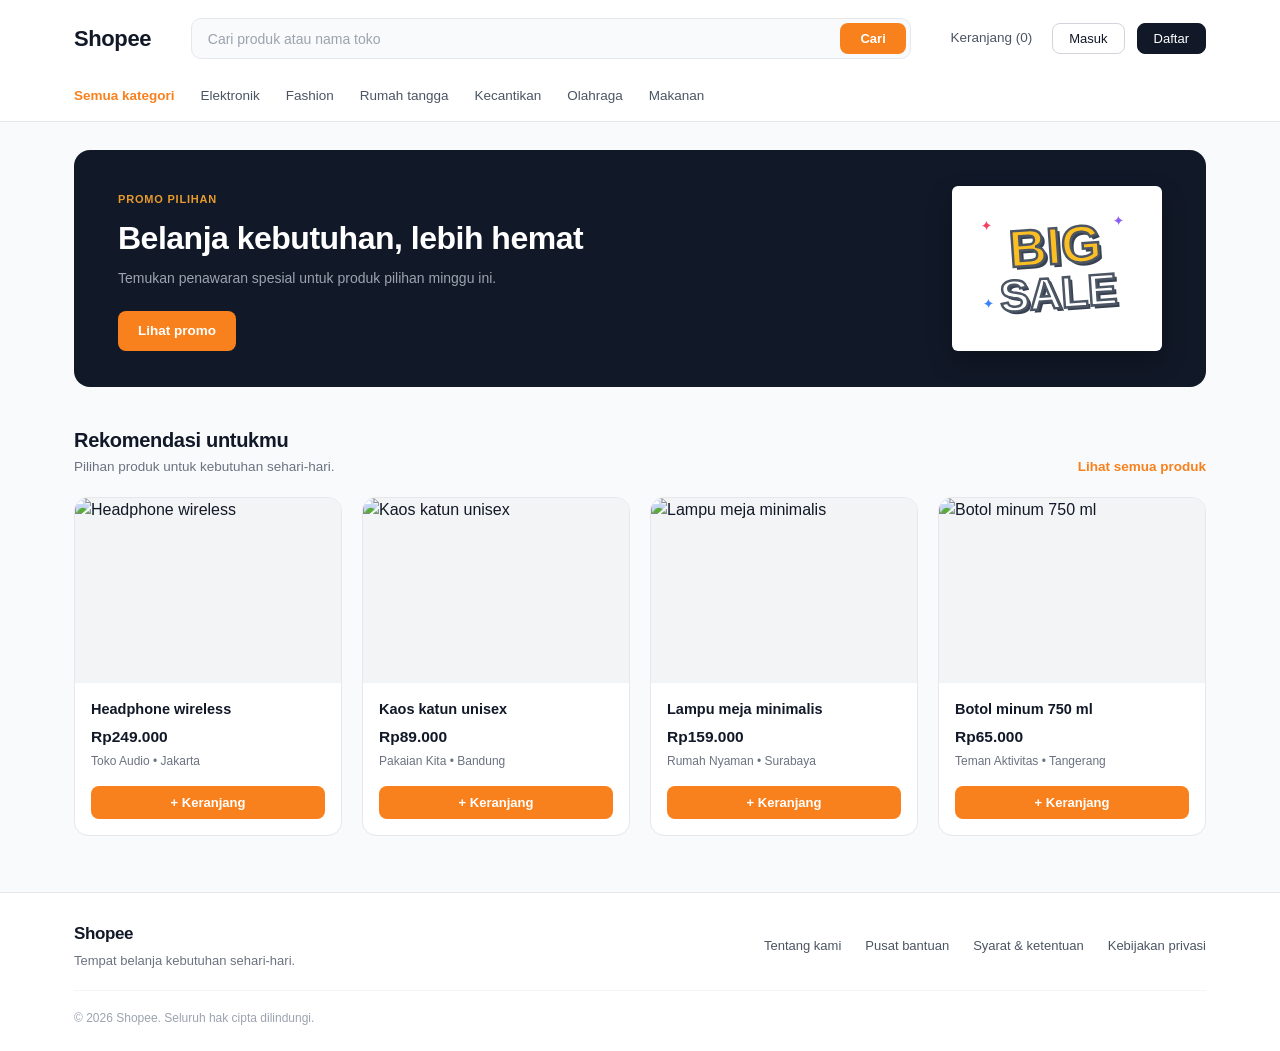
==== index.html @ 7a76de89 "Add files via upload" ====
<!DOCTYPE html>
<html lang="id">
<head>
  <meta charset="UTF-8" />
  <meta name="viewport" content="width=device-width, initial-scale=1.0" />
  <title>Shopee - Tempat belanja kebutuhan sehari-hari</title>
  <link rel="stylesheet" href="style.css" />
</head>
<body>

  <!-- Header & Navigasi Kategori -->
  <header class="site-header">
    <div class="container">
      <!-- Baris Atas Header -->
      <div class="header-top">
        <a href="#" class="logo">Shopee</a>

        <form class="search-bar" onsubmit="event.preventDefault();">
          <input type="text" placeholder="Cari produk atau nama toko" aria-label="Cari produk" />
          <button type="submit" class="btn-search">Cari</button>
        </form>

        <div class="header-actions">
          <a href="#" class="cart-link" id="cart-counter">Keranjang (0)</a>
          <button type="button" class="btn-outline">Masuk</button>
          <button type="button" class="btn-dark">Daftar</button>
        </div>
      </div>

      <!-- Baris Kategori -->
      <nav class="category-nav" aria-label="Kategori Produk">
        <ul>
          <li><a href="#" class="active">Semua kategori</a></li>
          <li><a href="elektronik.html">Elektronik</a></li>
          <li><a href="#">Fashion</a></li>
          <li><a href="#">Rumah tangga</a></li>
          <li><a href="#">Kecantikan</a></li>
          <li><a href="#">Olahraga</a></li>
          <li><a href="#">Makanan</a></li>
        </ul>
      </nav>
    </div>
  </header>

  <!-- Konten Utama -->
  <main class="container">
    <!-- Hero Banner -->
    <section class="hero-banner">
      <div class="hero-content">
        <span class="promo-tag">PROMO PILIHAN</span>
        <h1>Belanja kebutuhan, lebih hemat</h1>
        <p>Temukan penawaran spesial untuk produk pilihan minggu ini.</p>
        <a href="#rekomendasi" class="btn-primary">Lihat promo</a>
      </div>

      <div class="hero-graphic" aria-hidden="true">
        <div class="big-sale-badge">
          <span class="sparkle s1">✦</span>
          <span class="sparkle s2">✦</span>
          <span class="sparkle s3">✦</span>
          <div class="word-big">BIG</div>
          <div class="word-sale">SALE</div>
        </div>
      </div>
    </section>

    <!-- Bagian Rekomendasi -->
    <section id="rekomendasi" class="products-section">
      <div class="section-header">
        <div>
          <h2>Rekomendasi untukmu</h2>
          <p>Pilihan produk untuk kebutuhan sehari-hari.</p>
        </div>
        <a href="#" class="view-all">Lihat semua produk</a>
      </div>

      <!-- Grid Kartu Produk -->
      <div class="product-grid">
        <!-- Produk 1 -->
        <article class="product-card">
          <div class="product-img-wrapper">
            <img
              src="https://images.unsplash.com/photo-1505740420928-5e560c06d30e?auto=format&fit=crop&w=600&q=80"
              alt="Headphone wireless"
            />
          </div>
          <div class="product-info">
            <h3 class="product-title">Headphone wireless</h3>
            <p class="product-price">Rp249.000</p>
            <p class="product-meta">Toko Audio &bull; Jakarta</p>
            <button type="button" class="btn-add-cart">+ Keranjang</button>
          </div>
        </article>

        <!-- Produk 2 -->
        <article class="product-card">
          <div class="product-img-wrapper">
            <img
              src="https://images.unsplash.com/photo-1521572163474-6864f9cf17ab?auto=format&fit=crop&w=600&q=80"
              alt="Kaos katun unisex"
            />
          </div>
          <div class="product-info">
            <h3 class="product-title">Kaos katun unisex</h3>
            <p class="product-price">Rp89.000</p>
            <p class="product-meta">Pakaian Kita &bull; Bandung</p>
            <button type="button" class="btn-add-cart">+ Keranjang</button>
          </div>
        </article>

        <!-- Produk 3 -->
        <article class="product-card">
          <div class="product-img-wrapper">
            <img
              src="https://images.unsplash.com/photo-1507473885765-e6ed057f782c?auto=format&fit=crop&w=600&q=80"
              alt="Lampu meja minimalis"
            />
          </div>
          <div class="product-info">
            <h3 class="product-title">Lampu meja minimalis</h3>
            <p class="product-price">Rp159.000</p>
            <p class="product-meta">Rumah Nyaman &bull; Surabaya</p>
            <button type="button" class="btn-add-cart">+ Keranjang</button>
          </div>
        </article>

        <!-- Produk 4 -->
        <article class="product-card">
          <div class="product-img-wrapper">
            <img
              src="https://images.unsplash.com/photo-1602143407151-7111542de6e8?auto=format&fit=crop&w=600&q=80"
              alt="Botol minum 750 ml"
            />
          </div>
          <div class="product-info">
            <h3 class="product-title">Botol minum 750 ml</h3>
            <p class="product-price">Rp65.000</p>
            <p class="product-meta">Teman Aktivitas &bull; Tangerang</p>
            <button type="button" class="btn-add-cart">+ Keranjang</button>
          </div>
        </article>
      </div>
    </section>
  </main>

  <!-- Footer -->
  <footer class="site-footer">
    <div class="container">
      <div class="footer-top">
        <div class="footer-brand">
          <span class="logo">Shopee</span>
          <p>Tempat belanja kebutuhan sehari-hari.</p>
        </div>

        <nav class="footer-links" aria-label="Tautan Footer">
          <a href="#">Tentang kami</a>
          <a href="#">Pusat bantuan</a>
          <a href="#">Syarat &amp; ketentuan</a>
          <a href="#">Kebijakan privasi</a>
        </nav>
      </div>

      <div class="footer-bottom">
        <p>&copy; 2026 Shopee. Seluruh hak cipta dilindungi.</p>
      </div>
    </div>
  </footer>

  <!-- Script sederhana untuk interaksi tombol + Keranjang & Kategori -->
  <script>
    let count = 0;
    const cartCounter = document.getElementById('cart-counter');
    const addButtons = document.querySelectorAll('.btn-add-cart');

    addButtons.forEach(btn => {
      btn.addEventListener('click', () => {
        count++;
        cartCounter.textContent = `Keranjang (${count})`;
      });
    });

    const catLinks = document.querySelectorAll('.category-nav a');
    catLinks.forEach(link => {
       link.addEventListener('click', (e) => {
    const href = link.getAttribute('href');
    // Hanya cegah aksi default jika link masih '#' (belum punya halaman tujuan)
    if (!href || href === '#') {
      e.preventDefault();
    }
        catLinks.forEach(item => item.classList.remove('active'));
        link.classList.add('active');
      });
    });
  </script>

</body>
</html>
---- style.css ----
/* Reset & Base Styles */
* {
  margin: 0;
  padding: 0;
  box-sizing: border-box;
}

:root {
  --bg-page: #f8fafc;
  --bg-white: #ffffff;
  --bg-dark: #111827;
  --primary-orange: #f9811d;
  --primary-orange-hover: #e57010;
  --promo-gold: #e89b2d;
  --text-main: #111827;
  --text-secondary: #4b5563;
  --text-muted: #6b7280;
  --border-light: #e5e7eb;
}

body {
  font-family: -apple-system, BlinkMacSystemFont, "Segoe UI", Roboto, Helvetica, Arial, sans-serif;
  background-color: var(--bg-page);
  color: var(--text-main);
  line-height: 1.5;
  -webkit-font-smoothing: antialiased;
}

a {
  text-decoration: none;
  color: inherit;
}

.container {
  max-width: 1180px;
  margin: 0 auto;
  padding: 0 24px;
}

/* ================= HEADER ================= */
.site-header {
  background-color: var(--bg-white);
  border-bottom: 1px solid var(--border-light);
}

.header-top {
  display: flex;
  align-items: center;
  justify-content: space-between;
  gap: 24px;
  padding: 18px 0 14px;
}

.logo {
  font-size: 22px;
  font-weight: 800;
  color: var(--text-main);
  letter-spacing: -0.4px;
  flex-shrink: 0;
}

/* Search Bar */
.search-bar {
  flex: 1;
  max-width: 720px;
  display: flex;
  align-items: center;
  background-color: var(--bg-page);
  border: 1px solid var(--border-light);
  border-radius: 10px;
  padding: 4px 4px 4px 16px;
}

.search-bar input {
  flex: 1;
  border: none;
  background: transparent;
  font-size: 14px;
  color: var(--text-main);
  outline: none;
}

.search-bar input::placeholder {
  color: #9ca3af;
}

.btn-search {
  background-color: var(--primary-orange);
  color: #ffffff;
  border: none;
  border-radius: 8px;
  padding: 8px 20px;
  font-size: 13px;
  font-weight: 600;
  cursor: pointer;
  transition: background-color 0.2s ease;
}

.btn-search:hover {
  background-color: var(--primary-orange-hover);
}

/* Header Right Actions */
.header-actions {
  display: flex;
  align-items: center;
  gap: 12px;
  flex-shrink: 0;
}

.cart-link {
  font-size: 13.5px;
  font-weight: 500;
  color: var(--text-secondary);
  margin-right: 8px;
}

.cart-link:hover {
  color: var(--text-main);
}

.btn-outline {
  background-color: var(--bg-white);
  border: 1px solid #d1d5db;
  color: var(--text-main);
  padding: 7px 16px;
  border-radius: 8px;
  font-size: 13px;
  font-weight: 500;
  cursor: pointer;
  transition: background-color 0.2s ease;
}

.btn-outline:hover {
  background-color: #f3f4f6;
}

.btn-dark {
  background-color: var(--bg-dark);
  border: 1px solid var(--bg-dark);
  color: #ffffff;
  padding: 7px 16px;
  border-radius: 8px;
  font-size: 13px;
  font-weight: 500;
  cursor: pointer;
  transition: opacity 0.2s ease;
}

.btn-dark:hover {
  opacity: 0.9;
}

/* Category Navigation */
.category-nav {
  padding: 10px 0 14px;
}

.category-nav ul {
  display: flex;
  align-items: center;
  gap: 26px;
  list-style: none;
  overflow-x: auto;
}

.category-nav a {
  font-size: 13.5px;
  font-weight: 500;
  color: var(--text-secondary);
  white-space: nowrap;
  transition: color 0.2s ease;
}

.category-nav a:hover {
  color: var(--primary-orange);
}

.category-nav a.active {
  color: var(--primary-orange);
  font-weight: 600;
}

/* ================= HERO BANNER ================= */
.hero-banner {
  margin-top: 28px;
  background-color: var(--bg-dark);
  border-radius: 16px;
  padding: 36px 44px;
  display: flex;
  align-items: center;
  justify-content: space-between;
  gap: 24px;
  overflow: hidden;
  position: relative;
}

.hero-content {
  max-width: 540px;
}

.promo-tag {
  display: inline-block;
  font-size: 11px;
  font-weight: 700;
  letter-spacing: 0.8px;
  text-transform: uppercase;
  color: var(--promo-gold);
  margin-bottom: 10px;
}

.hero-content h1 {
  font-size: 32px;
  font-weight: 700;
  color: #ffffff;
  line-height: 1.25;
  letter-spacing: -0.5px;
  margin-bottom: 10px;
}

.hero-content p {
  font-size: 14px;
  color: #9ca3af;
  margin-bottom: 22px;
}

.btn-primary {
  display: inline-block;
  background-color: var(--primary-orange);
  color: #ffffff;
  font-size: 13.5px;
  font-weight: 600;
  padding: 10px 20px;
  border-radius: 8px;
  transition: background-color 0.2s ease;
}

.btn-primary:hover {
  background-color: var(--primary-orange-hover);
}

/* Ilustrasi Kotak BIG SALE di Kanan Banner */
.hero-graphic {
  background-color: #ffffff;
  width: 210px;
  height: 165px;
  border-radius: 6px;
  display: flex;
  align-items: center;
  justify-content: center;
  flex-shrink: 0;
  position: relative;
  box-shadow: 0 10px 25px rgba(0, 0, 0, 0.25);
}

.big-sale-badge {
  text-align: center;
  position: relative;
  transform: rotate(-4deg);
  user-select: none;
}

.word-big {
  font-family: "Arial Black", Impact, sans-serif;
  font-size: 52px;
  font-weight: 900;
  line-height: 0.9;
  color: #fbbf24;
  -webkit-text-stroke: 2.5px #4b5563;
  text-shadow: 3px 3px 0px #374151;
}

.word-sale {
  font-family: "Arial Black", Impact, sans-serif;
  font-size: 44px;
  font-weight: 900;
  line-height: 0.95;
  color: #ffffff;
  -webkit-text-stroke: 2.5px #4b5563;
  text-shadow: 3px 3px 0px #374151;
  margin-top: 2px;
}

.sparkle {
  position: absolute;
  font-size: 14px;
}

.s1 {
  top: -12px;
  left: -14px;
  color: #f43f5e;
}

.s2 {
  top: -8px;
  right: -12px;
  color: #8b5cf6;
}

.s3 {
  bottom: 4px;
  left: -18px;
  color: #3b82f6;
}

/* ================= PRODUCTS SECTION ================= */
.products-section {
  margin-top: 38px;
  margin-bottom: 56px;
}

.section-header {
  display: flex;
  align-items: flex-end;
  justify-content: space-between;
  margin-bottom: 20px;
}

.section-header h2 {
  font-size: 20px;
  font-weight: 700;
  color: var(--text-main);
  letter-spacing: -0.3px;
}

.section-header p {
  font-size: 13.5px;
  color: var(--text-muted);
  margin-top: 2px;
}

.view-all {
  font-size: 13.5px;
  font-weight: 600;
  color: var(--primary-orange);
}

.view-all:hover {
  text-decoration: underline;
}

/* Product Grid */
.product-grid {
  display: grid;
  grid-template-columns: repeat(4, 1fr);
  gap: 20px;
}

.product-card {
  background-color: var(--bg-white);
  border: 1px solid var(--border-light);
  border-radius: 14px;
  overflow: hidden;
  display: flex;
  flex-direction: column;
  transition: transform 0.2s ease, box-shadow 0.2s ease;
}

.product-card:hover {
  transform: translateY(-3px);
  box-shadow: 0 10px 20px rgba(0, 0, 0, 0.04);
}

.product-img-wrapper {
  width: 100%;
  height: 185px;
  background-color: #f3f4f6;
  overflow: hidden;
}

.product-img-wrapper img {
  width: 100%;
  height: 100%;
  object-fit: cover;
  display: block;
}

.product-info {
  padding: 16px;
  display: flex;
  flex-direction: column;
  flex: 1;
}

.product-title {
  font-size: 14.5px;
  font-weight: 600;
  color: var(--text-main);
  margin-bottom: 4px;
}

.product-price {
  font-size: 15.5px;
  font-weight: 700;
  color: var(--text-main);
  margin-bottom: 4px;
}

.product-meta {
  font-size: 12px;
  color: var(--text-muted);
  margin-bottom: 16px;
}

.btn-add-cart {
  margin-top: auto;
  width: 100%;
  background-color: var(--primary-orange);
  color: #ffffff;
  border: none;
  border-radius: 8px;
  padding: 9px 12px;
  font-size: 13px;
  font-weight: 600;
  cursor: pointer;
  transition: background-color 0.2s ease;
}

.btn-add-cart:hover {
  background-color: var(--primary-orange-hover);
}

/* ================= FOOTER ================= */
.site-footer {
  background-color: var(--bg-white);
  border-top: 1px solid var(--border-light);
  padding: 28px 0 24px;
}

.footer-top {
  display: flex;
  align-items: center;
  justify-content: space-between;
  flex-wrap: wrap;
  gap: 16px;
  padding-bottom: 20px;
  border-bottom: 1px solid #f3f4f6;
}

.footer-brand .logo {
  font-size: 17px;
  display: block;
  margin-bottom: 4px;
}

.footer-brand p {
  font-size: 13px;
  color: var(--text-muted);
}

.footer-links {
  display: flex;
  align-items: center;
  flex-wrap: wrap;
  gap: 24px;
}

.footer-links a {
  font-size: 13px;
  color: var(--text-secondary);
  transition: color 0.2s ease;
}

.footer-links a:hover {
  color: var(--text-main);
}

.footer-bottom {
  padding-top: 18px;
}

.footer-bottom p {
  font-size: 12px;
  color: #9ca3af;
}

/* ================= RESPONSIVE ================= */
@media (max-width: 992px) {
  .product-grid {
    grid-template-columns: repeat(2, 1fr);
  }
}

@media (max-width: 768px) {
  .header-top {
    flex-wrap: wrap;
  }

  .search-bar {
    order: 3;
    max-width: 100%;
    flex-basis: 100%;
  }

  .hero-banner {
    flex-direction: column;
    align-items: flex-start;
    padding: 28px 24px;
  }

  .hero-graphic {
    width: 100%;
    height: 130px;
  }
}

@media (max-width: 480px) {
  .product-grid {
    grid-template-columns: 1fr;
  }

  .section-header {
    flex-direction: column;
    align-items: flex-start;
    gap: 8px;
  }
}
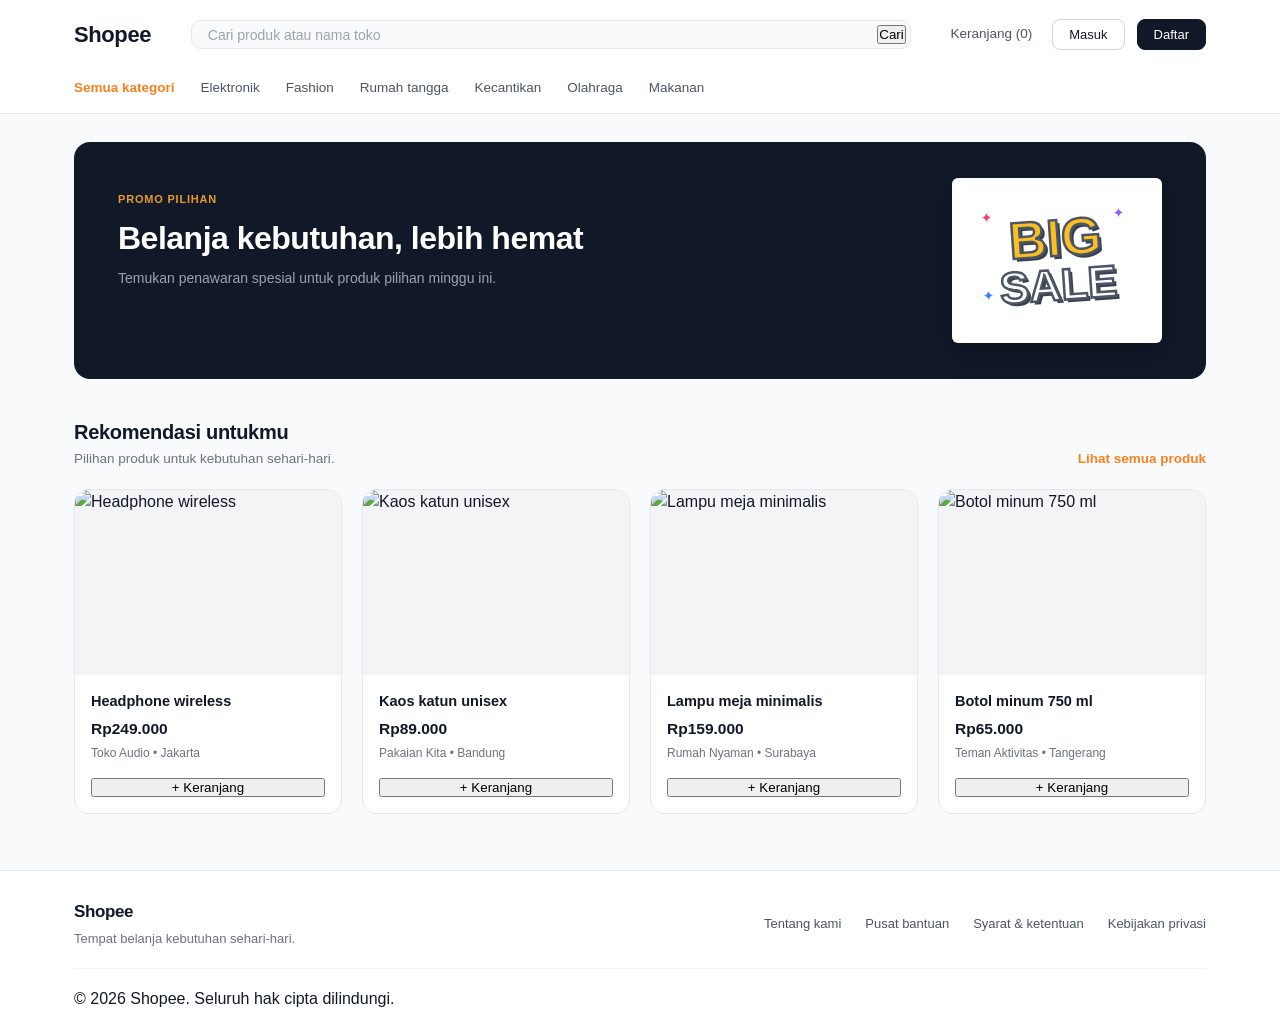
==== commit f576ce00: "Refactor index.html for better structure and functionality Updated HTML structure and improved produ" ====
--- a/index.html
+++ b/index.html
@@ -7,27 +7,20 @@
   <link rel="stylesheet" href="style.css" />
 </head>
 <body>
-
-  <!-- Header & Navigasi Kategori -->
   <header class="site-header">
     <div class="container">
-      <!-- Baris Atas Header -->
       <div class="header-top">
         <a href="#" class="logo">Shopee</a>
-
-        <form class="search-bar" onsubmit="event.preventDefault();">
+        <form class="search-bar" onsubmit="return false">
           <input type="text" placeholder="Cari produk atau nama toko" aria-label="Cari produk" />
-          <button type="submit" class="btn-search">Cari</button>
+          <button type="submit" class="btn btn-orange">Cari</button>
         </form>
-
         <div class="header-actions">
           <a href="#" class="cart-link" id="cart-counter">Keranjang (0)</a>
-          <button type="button" class="btn-outline">Masuk</button>
-          <button type="button" class="btn-dark">Daftar</button>
+          <button type="button" class="btn btn-outline">Masuk</button>
+          <button type="button" class="btn btn-dark">Daftar</button>
         </div>
       </div>
-
-      <!-- Baris Kategori -->
       <nav class="category-nav" aria-label="Kategori Produk">
         <ul>
           <li><a href="#" class="active">Semua kategori</a></li>
@@ -42,17 +35,14 @@
     </div>
   </header>
 
-  <!-- Konten Utama -->
   <main class="container">
-    <!-- Hero Banner -->
     <section class="hero-banner">
       <div class="hero-content">
-        <span class="promo-tag">PROMO PILIHAN</span>
+        <span class="promo-tag">Promo pilihan</span>
         <h1>Belanja kebutuhan, lebih hemat</h1>
         <p>Temukan penawaran spesial untuk produk pilihan minggu ini.</p>
-        <a href="#rekomendasi" class="btn-primary">Lihat promo</a>
+        <a href="#rekomendasi" class="btn btn-orange">Lihat promo</a>
       </div>
-
       <div class="hero-graphic" aria-hidden="true">
         <div class="big-sale-badge">
           <span class="sparkle s1">✦</span>
@@ -64,7 +54,6 @@
       </div>
     </section>
 
-    <!-- Bagian Rekomendasi -->
     <section id="rekomendasi" class="products-section">
       <div class="section-header">
         <div>
@@ -73,77 +62,10 @@
         </div>
         <a href="#" class="view-all">Lihat semua produk</a>
       </div>
-
-      <!-- Grid Kartu Produk -->
-      <div class="product-grid">
-        <!-- Produk 1 -->
-        <article class="product-card">
-          <div class="product-img-wrapper">
-            <img
-              src="https://images.unsplash.com/photo-1505740420928-5e560c06d30e?auto=format&fit=crop&w=600&q=80"
-              alt="Headphone wireless"
-            />
-          </div>
-          <div class="product-info">
-            <h3 class="product-title">Headphone wireless</h3>
-            <p class="product-price">Rp249.000</p>
-            <p class="product-meta">Toko Audio &bull; Jakarta</p>
-            <button type="button" class="btn-add-cart">+ Keranjang</button>
-          </div>
-        </article>
-
-        <!-- Produk 2 -->
-        <article class="product-card">
-          <div class="product-img-wrapper">
-            <img
-              src="https://images.unsplash.com/photo-1521572163474-6864f9cf17ab?auto=format&fit=crop&w=600&q=80"
-              alt="Kaos katun unisex"
-            />
-          </div>
-          <div class="product-info">
-            <h3 class="product-title">Kaos katun unisex</h3>
-            <p class="product-price">Rp89.000</p>
-            <p class="product-meta">Pakaian Kita &bull; Bandung</p>
-            <button type="button" class="btn-add-cart">+ Keranjang</button>
-          </div>
-        </article>
-
-        <!-- Produk 3 -->
-        <article class="product-card">
-          <div class="product-img-wrapper">
-            <img
-              src="https://images.unsplash.com/photo-1507473885765-e6ed057f782c?auto=format&fit=crop&w=600&q=80"
-              alt="Lampu meja minimalis"
-            />
-          </div>
-          <div class="product-info">
-            <h3 class="product-title">Lampu meja minimalis</h3>
-            <p class="product-price">Rp159.000</p>
-            <p class="product-meta">Rumah Nyaman &bull; Surabaya</p>
-            <button type="button" class="btn-add-cart">+ Keranjang</button>
-          </div>
-        </article>
-
-        <!-- Produk 4 -->
-        <article class="product-card">
-          <div class="product-img-wrapper">
-            <img
-              src="https://images.unsplash.com/photo-1602143407151-7111542de6e8?auto=format&fit=crop&w=600&q=80"
-              alt="Botol minum 750 ml"
-            />
-          </div>
-          <div class="product-info">
-            <h3 class="product-title">Botol minum 750 ml</h3>
-            <p class="product-price">Rp65.000</p>
-            <p class="product-meta">Teman Aktivitas &bull; Tangerang</p>
-            <button type="button" class="btn-add-cart">+ Keranjang</button>
-          </div>
-        </article>
-      </div>
+      <div class="product-grid" id="product-grid"></div>
     </section>
   </main>
 
-  <!-- Footer -->
   <footer class="site-footer">
     <div class="container">
       <div class="footer-top">
@@ -151,7 +73,6 @@
           <span class="logo">Shopee</span>
           <p>Tempat belanja kebutuhan sehari-hari.</p>
         </div>
-
         <nav class="footer-links" aria-label="Tautan Footer">
           <a href="#">Tentang kami</a>
           <a href="#">Pusat bantuan</a>
@@ -159,39 +80,43 @@
           <a href="#">Kebijakan privasi</a>
         </nav>
       </div>
-
-      <div class="footer-bottom">
-        <p>&copy; 2026 Shopee. Seluruh hak cipta dilindungi.</p>
-      </div>
+      <p class="footer-bottom">&copy; 2026 Shopee. Seluruh hak cipta dilindungi.</p>
     </div>
   </footer>
 
-  <!-- Script sederhana untuk interaksi tombol + Keranjang & Kategori -->
   <script>
+    const $ = s => document.querySelector(s);
+    // Produk: [judul, harga, toko, kota, id foto Unsplash]
+    const products = [
+      ['Headphone wireless', '249.000', 'Toko Audio', 'Jakarta', '1505740420928-5e560c06d30e'],
+      ['Kaos katun unisex', '89.000', 'Pakaian Kita', 'Bandung', '1521572163474-6864f9cf17ab'],
+      ['Lampu meja minimalis', '159.000', 'Rumah Nyaman', 'Surabaya', '1507473885765-e6ed057f782c'],
+      ['Botol minum 750 ml', '65.000', 'Teman Aktivitas', 'Tangerang', '1602143407151-7111542de6e8']
+    ];
+    $('#product-grid').innerHTML = products.map(([title, price, shop, city, img]) => `
+      <article class="product-card">
+        <div class="product-img-wrapper">
+          <img src="https://images.unsplash.com/photo-${img}?auto=format&fit=crop&w=600&q=80" alt="${title}" loading="lazy" /></div>
+        <div class="product-info">
+          <h3 class="product-title">${title}</h3>
+          <p class="product-price">Rp${price}</p>
+          <p class="product-meta">${shop} &bull; ${city}</p>
+          <button type="button" class="btn btn-orange btn-block">+ Keranjang</button>
+        </div>
+      </article>`).join('');
+
+    // Keranjang
     let count = 0;
-    const cartCounter = document.getElementById('cart-counter');
-    const addButtons = document.querySelectorAll('.btn-add-cart');
+    $('#product-grid').onclick = e => e.target.matches('.btn') && ($('#cart-counter').textContent = `Keranjang (${++count})`);
 
-    addButtons.forEach(btn => {
-      btn.addEventListener('click', () => {
-        count++;
-        cartCounter.textContent = `Keranjang (${count})`;
-      });
-    });
-
-    const catLinks = document.querySelectorAll('.category-nav a');
-    catLinks.forEach(link => {
-       link.addEventListener('click', (e) => {
-    const href = link.getAttribute('href');
-    // Hanya cegah aksi default jika link masih '#' (belum punya halaman tujuan)
-    if (!href || href === '#') {
-      e.preventDefault();
-    }
-        catLinks.forEach(item => item.classList.remove('active'));
-        link.classList.add('active');
-      });
-    });
+    // Navigasi kategori: cegah lompat hanya untuk link yang masih '#'
+    $('.category-nav').onclick = e => {
+      const link = e.target.closest('a');
+      if (!link) return;
+      if (link.getAttribute('href') === '#') e.preventDefault();
+      $('.category-nav .active').classList.remove('active');
+      link.classList.add('active');
+    };
   </script>
-
 </body>
-</html>+</html>
